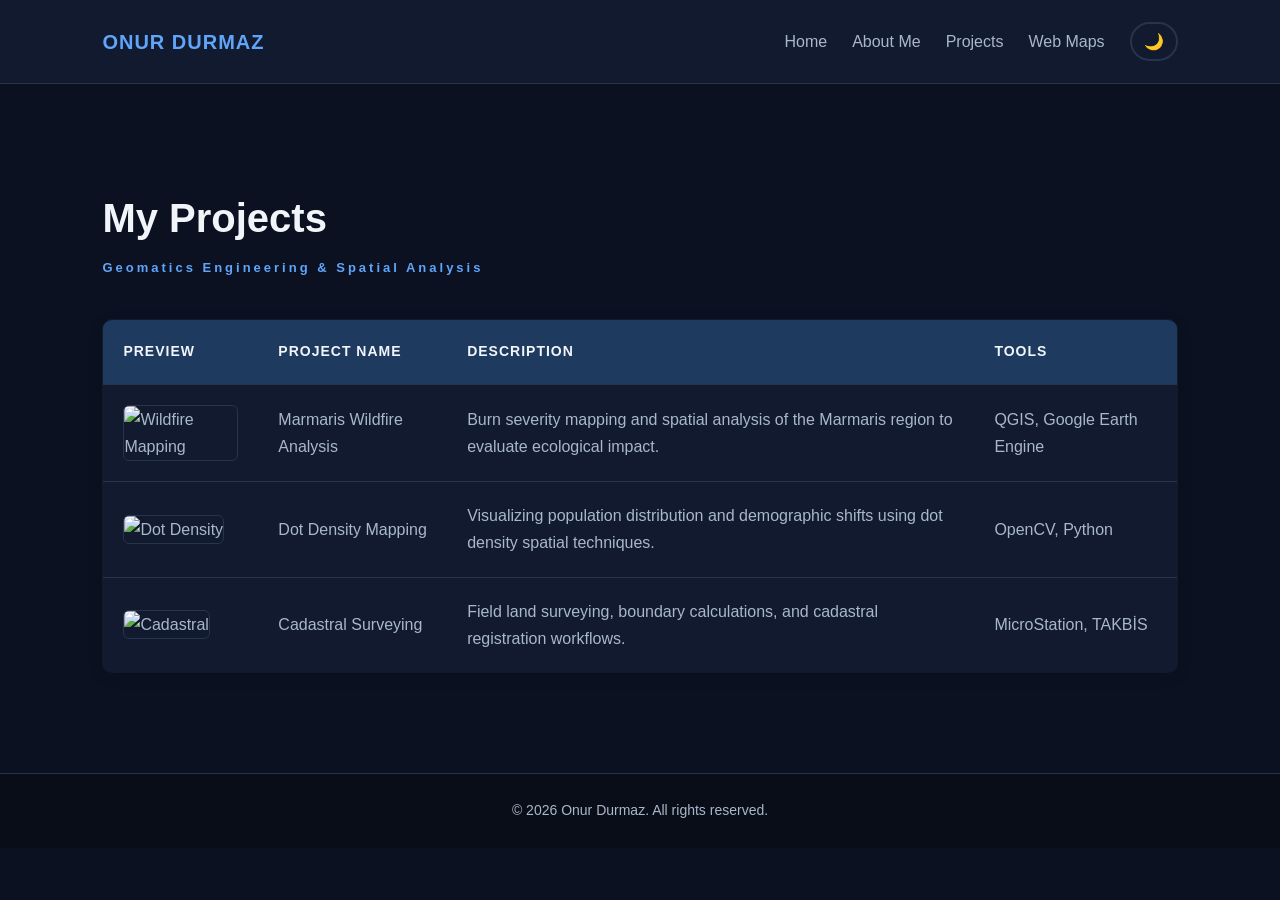
==== projects.html @ 4f505fc4 "İlk commit: Ana sayfa, projeler sayfası ve 3D dünya eklendi" ====
<!DOCTYPE html>
<html lang="en">
<head>
    <meta charset="UTF-8">
    <meta name="viewport" content="width=device-width, initial-scale=1.0">
    <title>Projects | Onur Durmaz</title>
    <link rel="stylesheet" href="style.css">
</head>
<body>
    
    <!-- Projeler için Amerika/Afrika boylamı süzülme sınıfı -->
    <div class="subpage-bg bg-america"></div>

    <header>
        <nav>
            <a href="index.html" class="logo">ONUR DURMAZ</a>
            <ul>
                <li><a href="index.html">Home</a></li>
                <li><a href="about.html">About Me</a></li>
                <li><a href="projects.html">Projects</a></li>
                <li><a href="maps.html">Web Maps</a></li>
                <li>
                    <button id="themeToggle" class="theme-switch">
                        <span id="themeIcon">🌙</span>
                    </button>
                </li>
            </ul>
        </nav>
    </header>

    <main class="page-content">
        <h1>My Projects</h1>
        <p class="subtitle">Geomatics Engineering & Spatial Analysis</p>

        <table class="project-table">
            <thead>
                <tr>
                    <th>Preview</th>
                    <th>Project Name</th>
                    <th>Description</th>
                    <th>Tools</th>
                </tr>
            </thead>
            <tbody>
                <tr>
                    <td><img src="https://images.unsplash.com/photo-1602980068989-11425cbfa713?q=80&w=300&auto=format&fit=crop" alt="Wildfire Mapping"></td>
                    <td>Marmaris Wildfire Analysis</td>
                    <td>Burn severity mapping and spatial analysis of the Marmaris region to evaluate ecological impact.</td>
                    <td>QGIS, Google Earth Engine</td>
                </tr>
                <tr>
                    <td><img src="https://images.unsplash.com/photo-1524661135-423995f22d0b?q=80&w=300&auto=format&fit=crop" alt="Dot Density"></td>
                    <td>Dot Density Mapping</td>
                    <td>Visualizing population distribution and demographic shifts using dot density spatial techniques.</td>
                    <td>OpenCV, Python</td>
                </tr>
                <tr>
                    <td><img src="https://images.unsplash.com/photo-1622322634458-15b5e1b20468?q=80&w=300&auto=format&fit=crop" alt="Cadastral"></td>
                    <td>Cadastral Surveying</td>
                    <td>Field land surveying, boundary calculations, and cadastral registration workflows.</td>
                    <td>MicroStation, TAKBİS</td>
                </tr>
            </tbody>
        </table>
    </main>

    <footer>
        <p>&copy; 2026 Onur Durmaz. All rights reserved.</p>
    </footer>

    <script>
        // Tema Kontrolü
        const themeToggle = document.getElementById('themeToggle');
        const themeIcon = document.getElementById('themeIcon');
        if (localStorage.getItem('theme') === 'light') {
            document.body.classList.add('light-mode'); themeIcon.textContent = '☀️';
        }
        themeToggle.addEventListener('click', () => {
            document.body.classList.toggle('light-mode');
            if (document.body.classList.contains('light-mode')) {
                themeIcon.textContent = '☀️'; localStorage.setItem('theme', 'light');
            } else {
                themeIcon.textContent = '🌙'; localStorage.setItem('theme', 'dark');
            }
        });

        // Alt Sayfadan Başka Sayfaya Geçerken Akıcı Harita Kaydırma
        const links = document.querySelectorAll('nav ul a, .button');
        const bg = document.querySelector('.subpage-bg');

        links.forEach(link => {
            link.addEventListener('click', function(event) {
                const targetUrl = this.getAttribute('href');
                
                if (targetUrl && !this.classList.contains('logo') && !targetUrl.startsWith('#') && targetUrl !== 'projects.html') {
                    event.preventDefault(); 
                    
                    if (bg) {
                        // O anki süzülme pozisyonunu dondur (zıplamayı önler)
                        const computedStyle = window.getComputedStyle(bg);
                        const currentBgPos = computedStyle.getPropertyValue('background-position');
                        bg.style.backgroundPosition = currentBgPos;
                        bg.style.animation = "none"; 
                        void bg.offsetWidth; 

                        // Tıklanan sayfaya göre arkaplanı yeni kıtaya kaydır
                        if (targetUrl === 'index.html') bg.style.backgroundPosition = "50% 50%"; 
                        else if (targetUrl === 'about.html') bg.style.backgroundPosition = "48% 30%"; // Avrupa
                        else if (targetUrl === 'maps.html') bg.style.backgroundPosition = "75% 40%"; // Asya
                    }

                    // 1.5 saniye kaymayı izlettikten sonra sayfaya git
                    setTimeout(() => {
                        window.location.href = targetUrl;
                    }, 1500);
                }
            });
        });
    </script>
</body>
</html>
---- style.css ----
/* =========================================
   1. CSS DEĞİŞKENLERİ
   ========================================= */
:root {
    --bg-main: #0b1120;
    --bg-header: #111a2e;
    --bg-footer: #080d18;
    --bg-card: #111a2e;
    --text-main: #f1f5f9;
    --text-muted: #a9b7ca;
    --border-color: #26344d;
    --accent: #60a5fa;
    --accent-hover: #3b82f6;
    --table-header: #1e3a5f;
    --table-hover: #1a2744;
    
    /* Gece Haritası: Senin beğendiğin 4K karanlık ve belirgin ışıklı versiyon */
    --earth-texture: url('https://raw.githubusercontent.com/mrdoob/three.js/master/examples/textures/planets/earth_night_4096.jpg'); 
    --subpage-texture: url('https://raw.githubusercontent.com/mrdoob/three.js/master/examples/textures/planets/earth_night_4096.jpg');
}

body.light-mode {
    --bg-main: #f8fafc;
    --bg-header: #ffffff;
    --bg-footer: #f1f5f9;
    --bg-card: #ffffff;
    --text-main: #0f172a;
    --text-muted: #475569;
    --border-color: #e2e8f0;
    --accent: #2563eb;
    --accent-hover: #1d4ed8;
    --table-header: #e2e8f0;
    --table-hover: #f1f5f9;
    
    /* Gündüz Haritası: Hızlı yüklenen ve kesin çalışan pürüzsüz versiyon */
    --earth-texture: url('https://unpkg.com/three-globe/example/img/earth-blue-marble.jpg');
    --subpage-texture: url('https://unpkg.com/three-globe/example/img/earth-blue-marble.jpg');
}

/* =========================================
   2. GENEL AYARLAR & MENÜ
   ========================================= */
* { margin: 0; padding: 0; box-sizing: border-box; }
html { scroll-behavior: smooth; }

body {
    font-family: -apple-system, BlinkMacSystemFont, "Segoe UI", sans-serif;
    background: var(--bg-main);
    color: var(--text-main);
    line-height: 1.7;
    overflow-x: hidden;
    transition: background 0.4s ease, color 0.4s ease;
}

header { background: var(--bg-header); border-bottom: 1px solid var(--border-color); padding: 22px 8%; position: relative; z-index: 10; transition: background 0.4s ease, border-color 0.4s ease; }
nav { display: flex; justify-content: space-between; align-items: center; gap: 24px; }
.logo { color: var(--accent); text-decoration: none; font-size: 20px; font-weight: 800; letter-spacing: 1px; text-transform: uppercase; }
nav ul { display: flex; list-style: none; gap: 25px; align-items: center; }
nav ul a { color: var(--text-muted); text-decoration: none; transition: color 0.3s ease; font-weight: 500; }
nav ul a:hover { color: var(--accent); }

.theme-switch { background: transparent; border: 2px solid var(--border-color); color: var(--text-main); padding: 8px 12px; border-radius: 20px; cursor: pointer; font-size: 16px; display: flex; align-items: center; gap: 8px; transition: all 0.3s ease; outline: none; }
.theme-switch:hover { border-color: var(--accent); color: var(--accent); }

/* =========================================
   3. ANA SAYFA & YAZI ALANI 
   ========================================= */
main { position: relative; }
.hero { min-height: 75vh; padding: 100px 8%; display: flex; flex-direction: column; justify-content: center; align-items: flex-start; animation: fadeIn 1s ease-out; position: relative; z-index: 2; }
.hero-text { width: 100%; max-width: 450px; position: relative; z-index: 5; }
.subtitle { color: var(--accent); font-size: 13px; font-weight: 700; letter-spacing: 3px; margin-bottom: 20px; }
.hero h1 { font-size: clamp(34px, 4.5vw, 60px); line-height: 1.2; margin-bottom: 24px; }
.name-nowrap { white-space: nowrap; }
.description { color: var(--text-muted); font-size: 18px; margin-bottom: 32px; }
.button { display: inline-block; background: var(--accent); color: #fff; padding: 13px 25px; border-radius: 8px; text-decoration: none; font-weight: 600; transition: transform 0.3s ease, background 0.3s ease; }
.button:hover { background: var(--accent-hover); transform: translateY(-3px); }

/* =========================================
   4. 3D EKSEN EĞİKLİKLİ DÜNYA
   ========================================= */
.earth-container { position: absolute; top: 50%; right: 2%; transform: translateY(-50%); width: 460px; height: 460px; z-index: 1; pointer-events: none; }
.earth {
    width: 100%; height: 100%; border-radius: 50%;
    background-image: var(--earth-texture); background-size: 200% 100%; background-repeat: repeat-x;
    box-shadow: inset -30px -30px 60px rgba(0, 0, 0, 0.8), inset 15px 15px 40px rgba(255, 255, 255, 0.35), 0 0 50px rgba(96, 165, 250, 0.2);
    transform: rotate(10deg); animation: spinEarth 60s linear infinite; 
    transition: transform 1.5s ease-in-out, background-position 1.5s ease-in-out, opacity 1.5s ease-in-out, background-image 0.5s ease; 
}
@keyframes spinEarth { 0% { background-position: 0% 0; } 100% { background-position: -200% 0; } }

.zoom-europe { transform: scale(4.5) rotate(10deg); background-position: 48% 30% !important; opacity: 0; }
.zoom-america { transform: scale(4.5) rotate(10deg); background-position: 20% 40% !important; opacity: 0; }
.zoom-asia { transform: scale(4.5) rotate(10deg); background-position: 75% 40% !important; opacity: 0; }

/* =========================================
   5. PROJECTS / ALT SAYFALAR & TABLO
   ========================================= */
.page-content { min-height: 75vh; padding: 100px 8%; animation: fadeIn 1s ease-out; position: relative; z-index: 2;}
.page-content h1 { font-size: 40px; color: var(--text-main); margin-bottom: 5px; }

.project-table { width: 100%; border-collapse: collapse; margin-top: 40px; background: var(--bg-card); border-radius: 10px; overflow: hidden; box-shadow: 0 4px 15px rgba(0,0,0,0.1); border: 1px solid var(--border-color); }
.project-table th, .project-table td { padding: 20px; text-align: left; border-bottom: 1px solid var(--border-color); }
.project-table th { background: var(--table-header); color: var(--text-main); font-weight: 600; text-transform: uppercase; font-size: 14px; letter-spacing: 1px; }
.project-table td { color: var(--text-muted); vertical-align: middle; }
.project-table tr:hover { background: var(--table-hover); }
.project-table img { width: 120px; height: 80px; border-radius: 6px; object-fit: cover; border: 1px solid var(--border-color); }

/* =========================================
   6. ALT SAYFA ARKAPLAN SÜZÜLME (PANNING) EFEKTİ
   ========================================= */
.subpage-bg {
    position: fixed; top: 0; left: 0; width: 100vw; height: 100vh;
    background-image: var(--subpage-texture); 
    background-size: 250% auto; 
    background-repeat: repeat-x;
    opacity: 0.35; filter: brightness(0.9) contrast(1.1); 
    z-index: 0; pointer-events: none; 
    transition: background-position 1.5s ease-in-out, background-image 0.5s ease;
}

body.light-mode .subpage-bg { 
    opacity: 0.2; filter: brightness(1.1) contrast(1.1); 
}

.bg-europe { animation: panEurope 90s linear infinite alternate; }
.bg-america { animation: panAmerica 90s linear infinite alternate; }
.bg-asia { animation: panAsia 90s linear infinite alternate; }

@keyframes panEurope { from { background-position: 45% 30%; } to { background-position: 51% 30%; } }
@keyframes panAmerica { from { background-position: 17% 40%; } to { background-position: 23% 40%; } }
@keyframes panAsia { from { background-position: 72% 40%; } to { background-position: 78% 40%; } }

/* =========================================
   7. FOOTER & MOBİL
   ========================================= */
footer { text-align: center; padding: 25px; color: var(--text-muted); background: var(--bg-footer); border-top: 1px solid var(--border-color); font-size: 14px; position: relative; z-index: 10; }
@keyframes fadeIn { from { opacity: 0; transform: translateY(20px); } to { opacity: 1; transform: translateY(0); } }

@media (max-width: 900px) {
    .hero-text { max-width: 100vw; }
    .earth-container { opacity: 0.2; }
}
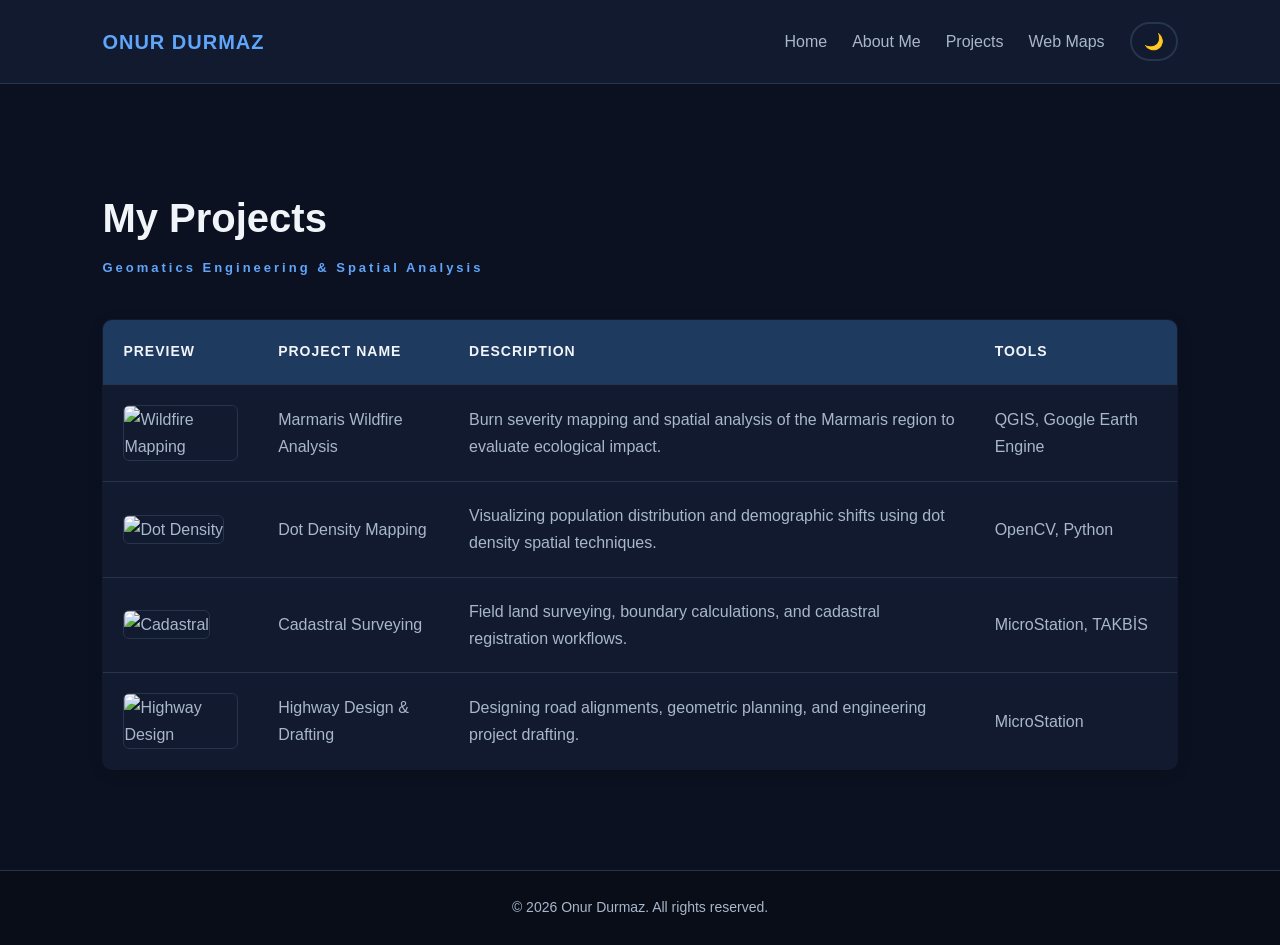
==== commit 8664a3bc: "README dosyasi eklendi, yapay zeka kullanim detaylari yazildi" ====
--- a/projects.html
+++ b/projects.html
@@ -8,7 +8,6 @@
 </head>
 <body>
     
-    <!-- Projeler için Amerika/Afrika boylamı süzülme sınıfı -->
     <div class="subpage-bg bg-america"></div>
 
     <header>
@@ -43,22 +42,28 @@
             </thead>
             <tbody>
                 <tr>
-                    <td><img src="https://images.unsplash.com/photo-1602980068989-11425cbfa713?q=80&w=300&auto=format&fit=crop" alt="Wildfire Mapping"></td>
+                    <td><img src="https://plus.unsplash.com/premium_photo-1727061208519-2753e87b6a18?q=80&w=1874&auto=format&fit=crop&ixlib=rb-4.1.0&ixid=NHwxMjA3fDA%3D" alt="Wildfire Mapping"></td>
                     <td>Marmaris Wildfire Analysis</td>
                     <td>Burn severity mapping and spatial analysis of the Marmaris region to evaluate ecological impact.</td>
                     <td>QGIS, Google Earth Engine</td>
                 </tr>
                 <tr>
-                    <td><img src="https://images.unsplash.com/photo-1524661135-423995f22d0b?q=80&w=300&auto=format&fit=crop" alt="Dot Density"></td>
+                    <td><img src="https://images.unsplash.com/photo-1524661135-423995f22d0b?w=300&q=80" alt="Dot Density"></td>
                     <td>Dot Density Mapping</td>
                     <td>Visualizing population distribution and demographic shifts using dot density spatial techniques.</td>
                     <td>OpenCV, Python</td>
                 </tr>
                 <tr>
-                    <td><img src="https://images.unsplash.com/photo-1622322634458-15b5e1b20468?q=80&w=300&auto=format&fit=crop" alt="Cadastral"></td>
+                    <td><img src="https://images.unsplash.com/photo-1503387762-592deb58ef4e?w=300&q=80" alt="Cadastral"></td>
                     <td>Cadastral Surveying</td>
                     <td>Field land surveying, boundary calculations, and cadastral registration workflows.</td>
                     <td>MicroStation, TAKBİS</td>
+                </tr>
+                <tr>
+                    <td><img src="https://images.unsplash.com/photo-1469854523086-cc02fe5d8800?w=300&q=80" alt="Highway Design"></td>
+                    <td>Highway Design & Drafting</td>
+                    <td>Designing road alignments, geometric planning, and engineering project drafting.</td>
+                    <td>MicroStation</td>
                 </tr>
             </tbody>
         </table>
@@ -69,50 +74,40 @@
     </footer>
 
     <script>
-        // Tema Kontrolü
         const themeToggle = document.getElementById('themeToggle');
         const themeIcon = document.getElementById('themeIcon');
         if (localStorage.getItem('theme') === 'light') {
-            document.body.classList.add('light-mode'); themeIcon.textContent = '☀️';
+            document.body.classList.add('light-mode');
+            themeIcon.textContent = '☀️';
         }
         themeToggle.addEventListener('click', () => {
             document.body.classList.toggle('light-mode');
             if (document.body.classList.contains('light-mode')) {
-                themeIcon.textContent = '☀️'; localStorage.setItem('theme', 'light');
+                themeIcon.textContent = '☀️';
+                localStorage.setItem('theme', 'light');
             } else {
-                themeIcon.textContent = '🌙'; localStorage.setItem('theme', 'dark');
+                themeIcon.textContent = '🌙';
+                localStorage.setItem('theme', 'dark');
             }
         });
 
-        // Alt Sayfadan Başka Sayfaya Geçerken Akıcı Harita Kaydırma
         const links = document.querySelectorAll('nav ul a, .button');
         const bg = document.querySelector('.subpage-bg');
-
         links.forEach(link => {
             link.addEventListener('click', function(event) {
                 const targetUrl = this.getAttribute('href');
-                
                 if (targetUrl && !this.classList.contains('logo') && !targetUrl.startsWith('#') && targetUrl !== 'projects.html') {
                     event.preventDefault(); 
-                    
                     if (bg) {
-                        // O anki süzülme pozisyonunu dondur (zıplamayı önler)
                         const computedStyle = window.getComputedStyle(bg);
-                        const currentBgPos = computedStyle.getPropertyValue('background-position');
-                        bg.style.backgroundPosition = currentBgPos;
+                        bg.style.backgroundPosition = computedStyle.getPropertyValue('background-position');
                         bg.style.animation = "none"; 
                         void bg.offsetWidth; 
-
-                        // Tıklanan sayfaya göre arkaplanı yeni kıtaya kaydır
                         if (targetUrl === 'index.html') bg.style.backgroundPosition = "50% 50%"; 
-                        else if (targetUrl === 'about.html') bg.style.backgroundPosition = "48% 30%"; // Avrupa
-                        else if (targetUrl === 'maps.html') bg.style.backgroundPosition = "75% 40%"; // Asya
+                        else if (targetUrl === 'about.html') bg.style.backgroundPosition = "48% 30%"; 
+                        else if (targetUrl === 'maps.html') bg.style.backgroundPosition = "75% 40%";
                     }
-
-                    // 1.5 saniye kaymayı izlettikten sonra sayfaya git
-                    setTimeout(() => {
-                        window.location.href = targetUrl;
-                    }, 1500);
+                    setTimeout(() => window.location.href = targetUrl, 1500);
                 }
             });
         });
--- a/style.css
+++ b/style.css
@@ -1,6 +1,4 @@
-/* =========================================
-   1. CSS DEĞİŞKENLERİ
-   ========================================= */
+
 :root {
     --bg-main: #0b1120;
     --bg-header: #111a2e;
@@ -14,7 +12,6 @@
     --table-header: #1e3a5f;
     --table-hover: #1a2744;
     
-    /* Gece Haritası: Senin beğendiğin 4K karanlık ve belirgin ışıklı versiyon */
     --earth-texture: url('https://raw.githubusercontent.com/mrdoob/three.js/master/examples/textures/planets/earth_night_4096.jpg'); 
     --subpage-texture: url('https://raw.githubusercontent.com/mrdoob/three.js/master/examples/textures/planets/earth_night_4096.jpg');
 }
@@ -32,14 +29,11 @@
     --table-header: #e2e8f0;
     --table-hover: #f1f5f9;
     
-    /* Gündüz Haritası: Hızlı yüklenen ve kesin çalışan pürüzsüz versiyon */
     --earth-texture: url('https://unpkg.com/three-globe/example/img/earth-blue-marble.jpg');
     --subpage-texture: url('https://unpkg.com/three-globe/example/img/earth-blue-marble.jpg');
 }
 
-/* =========================================
-   2. GENEL AYARLAR & MENÜ
-   ========================================= */
+
 * { margin: 0; padding: 0; box-sizing: border-box; }
 html { scroll-behavior: smooth; }
 
@@ -62,9 +56,7 @@
 .theme-switch { background: transparent; border: 2px solid var(--border-color); color: var(--text-main); padding: 8px 12px; border-radius: 20px; cursor: pointer; font-size: 16px; display: flex; align-items: center; gap: 8px; transition: all 0.3s ease; outline: none; }
 .theme-switch:hover { border-color: var(--accent); color: var(--accent); }
 
-/* =========================================
-   3. ANA SAYFA & YAZI ALANI 
-   ========================================= */
+
 main { position: relative; }
 .hero { min-height: 75vh; padding: 100px 8%; display: flex; flex-direction: column; justify-content: center; align-items: flex-start; animation: fadeIn 1s ease-out; position: relative; z-index: 2; }
 .hero-text { width: 100%; max-width: 450px; position: relative; z-index: 5; }
@@ -75,9 +67,7 @@
 .button { display: inline-block; background: var(--accent); color: #fff; padding: 13px 25px; border-radius: 8px; text-decoration: none; font-weight: 600; transition: transform 0.3s ease, background 0.3s ease; }
 .button:hover { background: var(--accent-hover); transform: translateY(-3px); }
 
-/* =========================================
-   4. 3D EKSEN EĞİKLİKLİ DÜNYA
-   ========================================= */
+
 .earth-container { position: absolute; top: 50%; right: 2%; transform: translateY(-50%); width: 460px; height: 460px; z-index: 1; pointer-events: none; }
 .earth {
     width: 100%; height: 100%; border-radius: 50%;
@@ -92,9 +82,7 @@
 .zoom-america { transform: scale(4.5) rotate(10deg); background-position: 20% 40% !important; opacity: 0; }
 .zoom-asia { transform: scale(4.5) rotate(10deg); background-position: 75% 40% !important; opacity: 0; }
 
-/* =========================================
-   5. PROJECTS / ALT SAYFALAR & TABLO
-   ========================================= */
+
 .page-content { min-height: 75vh; padding: 100px 8%; animation: fadeIn 1s ease-out; position: relative; z-index: 2;}
 .page-content h1 { font-size: 40px; color: var(--text-main); margin-bottom: 5px; }
 
@@ -105,9 +93,7 @@
 .project-table tr:hover { background: var(--table-hover); }
 .project-table img { width: 120px; height: 80px; border-radius: 6px; object-fit: cover; border: 1px solid var(--border-color); }
 
-/* =========================================
-   6. ALT SAYFA ARKAPLAN SÜZÜLME (PANNING) EFEKTİ
-   ========================================= */
+
 .subpage-bg {
     position: fixed; top: 0; left: 0; width: 100vw; height: 100vh;
     background-image: var(--subpage-texture); 
@@ -115,6 +101,10 @@
     background-repeat: repeat-x;
     opacity: 0.35; filter: brightness(0.9) contrast(1.1); 
     z-index: 0; pointer-events: none; 
+    
+    will-change: background-position; 
+    transform: translateZ(0);
+    
     transition: background-position 1.5s ease-in-out, background-image 0.5s ease;
 }
 
@@ -122,21 +112,36 @@
     opacity: 0.2; filter: brightness(1.1) contrast(1.1); 
 }
 
-.bg-europe { animation: panEurope 90s linear infinite alternate; }
-.bg-america { animation: panAmerica 90s linear infinite alternate; }
-.bg-asia { animation: panAsia 90s linear infinite alternate; }
+.bg-europe { animation: panEurope 40s linear infinite alternate; }
+.bg-america { animation: panAmerica 40s linear infinite alternate; }
+.bg-asia { animation: panAsia 40s linear infinite alternate; }
 
-@keyframes panEurope { from { background-position: 45% 30%; } to { background-position: 51% 30%; } }
-@keyframes panAmerica { from { background-position: 17% 40%; } to { background-position: 23% 40%; } }
-@keyframes panAsia { from { background-position: 72% 40%; } to { background-position: 78% 40%; } }
+@keyframes panEurope { from { background-position: 40% 30%; } to { background-position: 55% 30%; } }
+@keyframes panAmerica { from { background-position: 10% 40%; } to { background-position: 25% 40%; } }
+@keyframes panAsia { from { background-position: 65% 40%; } to { background-position: 80% 40%; } }
 
-/* =========================================
-   7. FOOTER & MOBİL
-   ========================================= */
+
 footer { text-align: center; padding: 25px; color: var(--text-muted); background: var(--bg-footer); border-top: 1px solid var(--border-color); font-size: 14px; position: relative; z-index: 10; }
 @keyframes fadeIn { from { opacity: 0; transform: translateY(20px); } to { opacity: 1; transform: translateY(0); } }
 
 @media (max-width: 900px) {
     .hero-text { max-width: 100vw; }
     .earth-container { opacity: 0.2; }
-}+}
+
+.maps-container { display: grid; grid-template-columns: 1fr 1fr; gap: 30px; margin-top: 40px; }
+.map-card { background: var(--bg-card); border-radius: 12px; overflow: hidden; border: 1px solid var(--border-color); box-shadow: 0 4px 15px rgba(0,0,0,0.2); transition: transform 0.3s ease, box-shadow 0.3s ease; }
+.map-card:hover { transform: translateY(-5px); box-shadow: 0 8px 25px rgba(0,0,0,0.3); }
+.map-card h2 { padding: 15px 20px; font-size: 16px; color: var(--accent); background: var(--table-header); border-bottom: 1px solid var(--border-color); letter-spacing: 1px; text-transform: uppercase; }
+.map-frame { width: 100%; height: 450px; background: #e5e5e5; z-index: 1; }
+@media (max-width: 900px) { .maps-container { grid-template-columns: 1fr; } .map-frame { height: 350px; } }
+
+.about-container { display: flex; flex-direction: column; gap: 25px; margin-top: 40px; max-width: 850px; }
+.about-card { background: var(--bg-card); padding: 30px; border-radius: 12px; border: 1px solid var(--border-color); box-shadow: 0 4px 15px rgba(0,0,0,0.1); transition: transform 0.3s ease, box-shadow 0.3s ease; }
+.about-card:hover { transform: translateY(-3px); box-shadow: 0 8px 25px rgba(0,0,0,0.2); }
+.about-card h2 { color: var(--accent); font-size: 20px; margin-bottom: 15px; border-bottom: 1px solid var(--border-color); padding-bottom: 10px; text-transform: uppercase; letter-spacing: 1px; }
+.about-card p, .about-card ul { color: var(--text-muted); line-height: 1.8; }
+.about-card ul { list-style-type: none; }
+.about-card li { margin-bottom: 15px; padding-left: 20px; position: relative; }
+.about-card li::before { content: "▹"; color: var(--accent); position: absolute; left: 0; top: 0; font-weight: bold; }
+.about-card strong { color: var(--text-main); }
